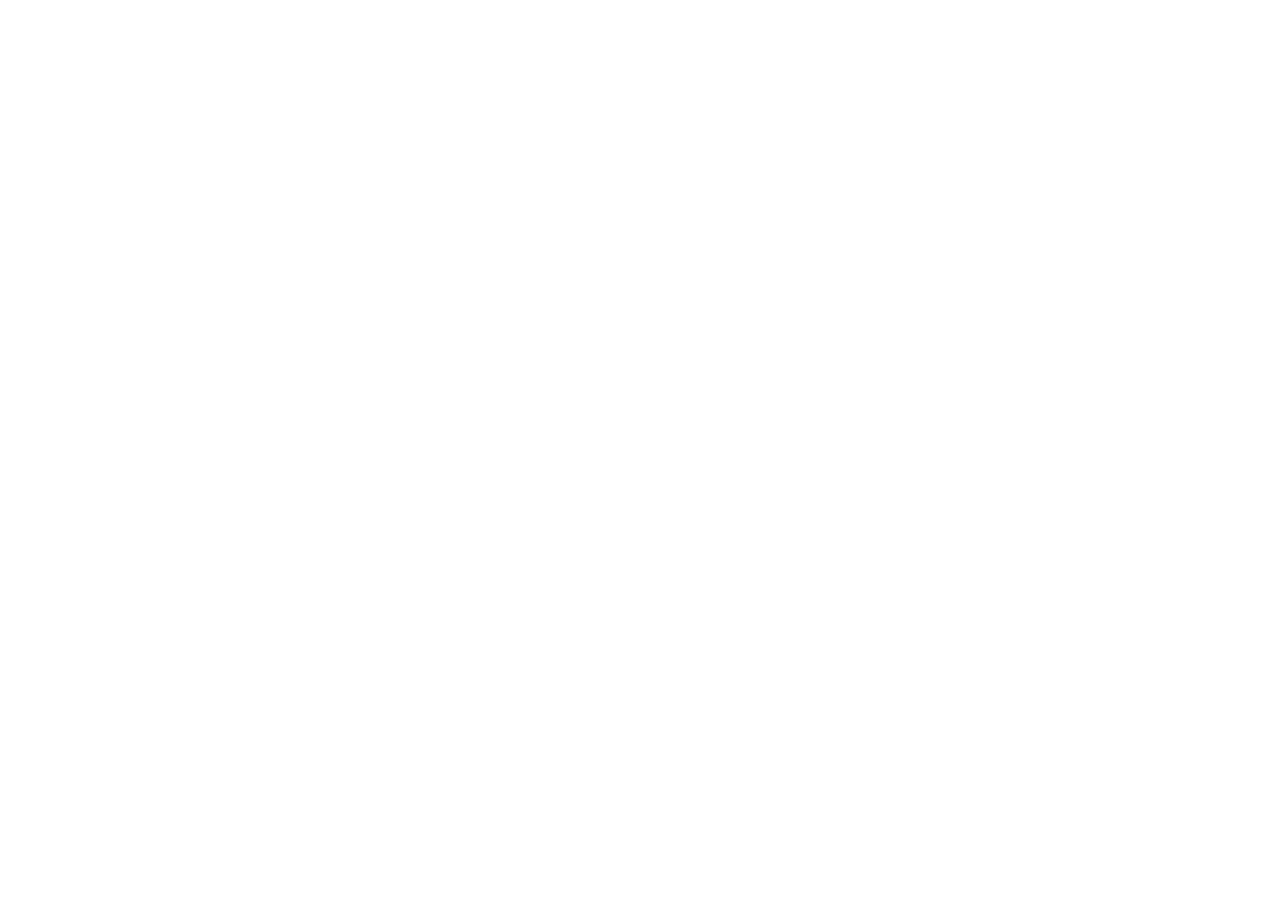
==== index.html @ a7c98e4f "Wreck-It Ralph page initiated" ====
<!DOCTYPE html>
<html lang="en">
  <head>
    <meta charset="UTF-8" />
    <meta name="viewport" content="width=device-width, initial-scale=1.0" />
    <title>Wreck_It Ralph</title>
  </head>
  <body></body>
</html>
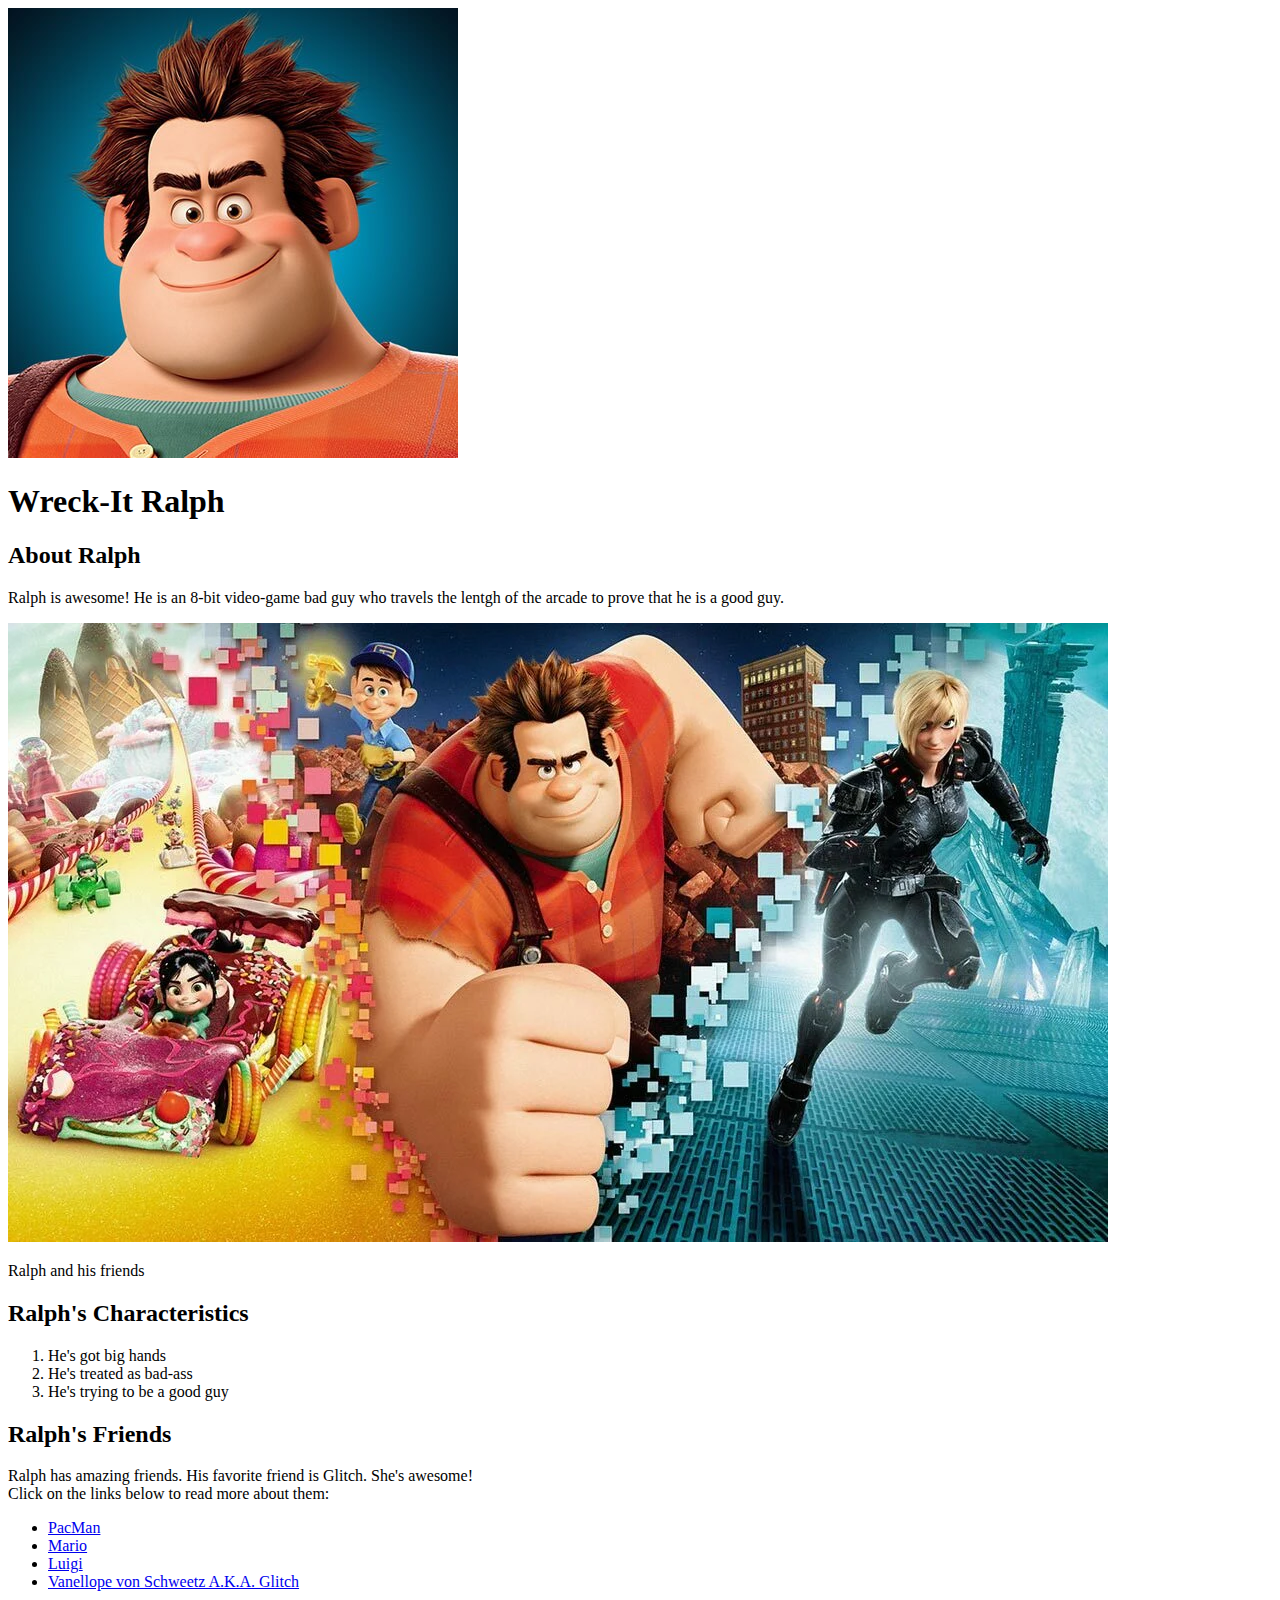
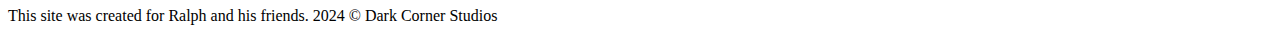
==== commit da9f6fb6: "Added Ralph's index.html file and added some images" ====
--- a/index.html
+++ b/index.html
@@ -3,7 +3,64 @@
   <head>
     <meta charset="UTF-8" />
     <meta name="viewport" content="width=device-width, initial-scale=1.0" />
-    <title>Wreck_It Ralph</title>
+    <title>Wreck-It Ralph</title>
+    <link rel="icon" href="img/Ralph.jpeg" />
   </head>
-  <body></body>
+  <body>
+    <!--Header element-->
+    <header>
+      <img src="img/Ralph.jpeg" alt="Ralph Avatar" />
+      <h1>Wreck-It Ralph</h1>
+    </header>
+
+    <!-- Main Element -->
+    <main>
+      <h2>About Ralph</h2>
+      <p>
+        Ralph is awesome! He is an 8-bit video-game bad guy who travels the
+        lentgh of the arcade to prove that he is a good guy.
+      </p>
+      <img src="img/Ralph-Banner.jpg" alt="Ralph with friends" />
+      <p>Ralph and his friends</p>
+      <!-- Characteristics -->
+      <h2>Ralph's Characteristics</h2>
+      <ol>
+        <li>He's got big hands</li>
+        <li>He's treated as bad-ass</li>
+        <li>He's trying to be a good guy</li>
+      </ol>
+      <!-- Friends -->
+      <h2>Ralph's Friends</h2>
+      <p>
+        Ralph has amazing friends. His favorite friend is Glitch. She's
+        awesome!<br />Click on the links below to read more about them:
+      </p>
+      <ul>
+        <li><a href="https://www.pacman.com/en/" target="_blank">PacMan</a></li>
+        <li>
+          <a href="https://mario.nintendo.com/about/" target="_blank">Mario</a>
+        </li>
+        <li>
+          <a href="https://mario.nintendo.com/characters/" target="_blank"
+            >Luigi</a
+          >
+        </li>
+        <li>
+          <a
+            href="https://disney.fandom.com/wiki/Vanellope_von_Schweetz"
+            target="_blank"
+            >Vanellope von Schweetz A.K.A. Glitch</a
+          >
+        </li>
+      </ul>
+    </main>
+
+    <!-- Footer element -->
+    <footer>
+      <p>
+        This site was created for Ralph and his friends. 2024 &copy; Dark Corner
+        Studios
+      </p>
+    </footer>
+  </body>
 </html>
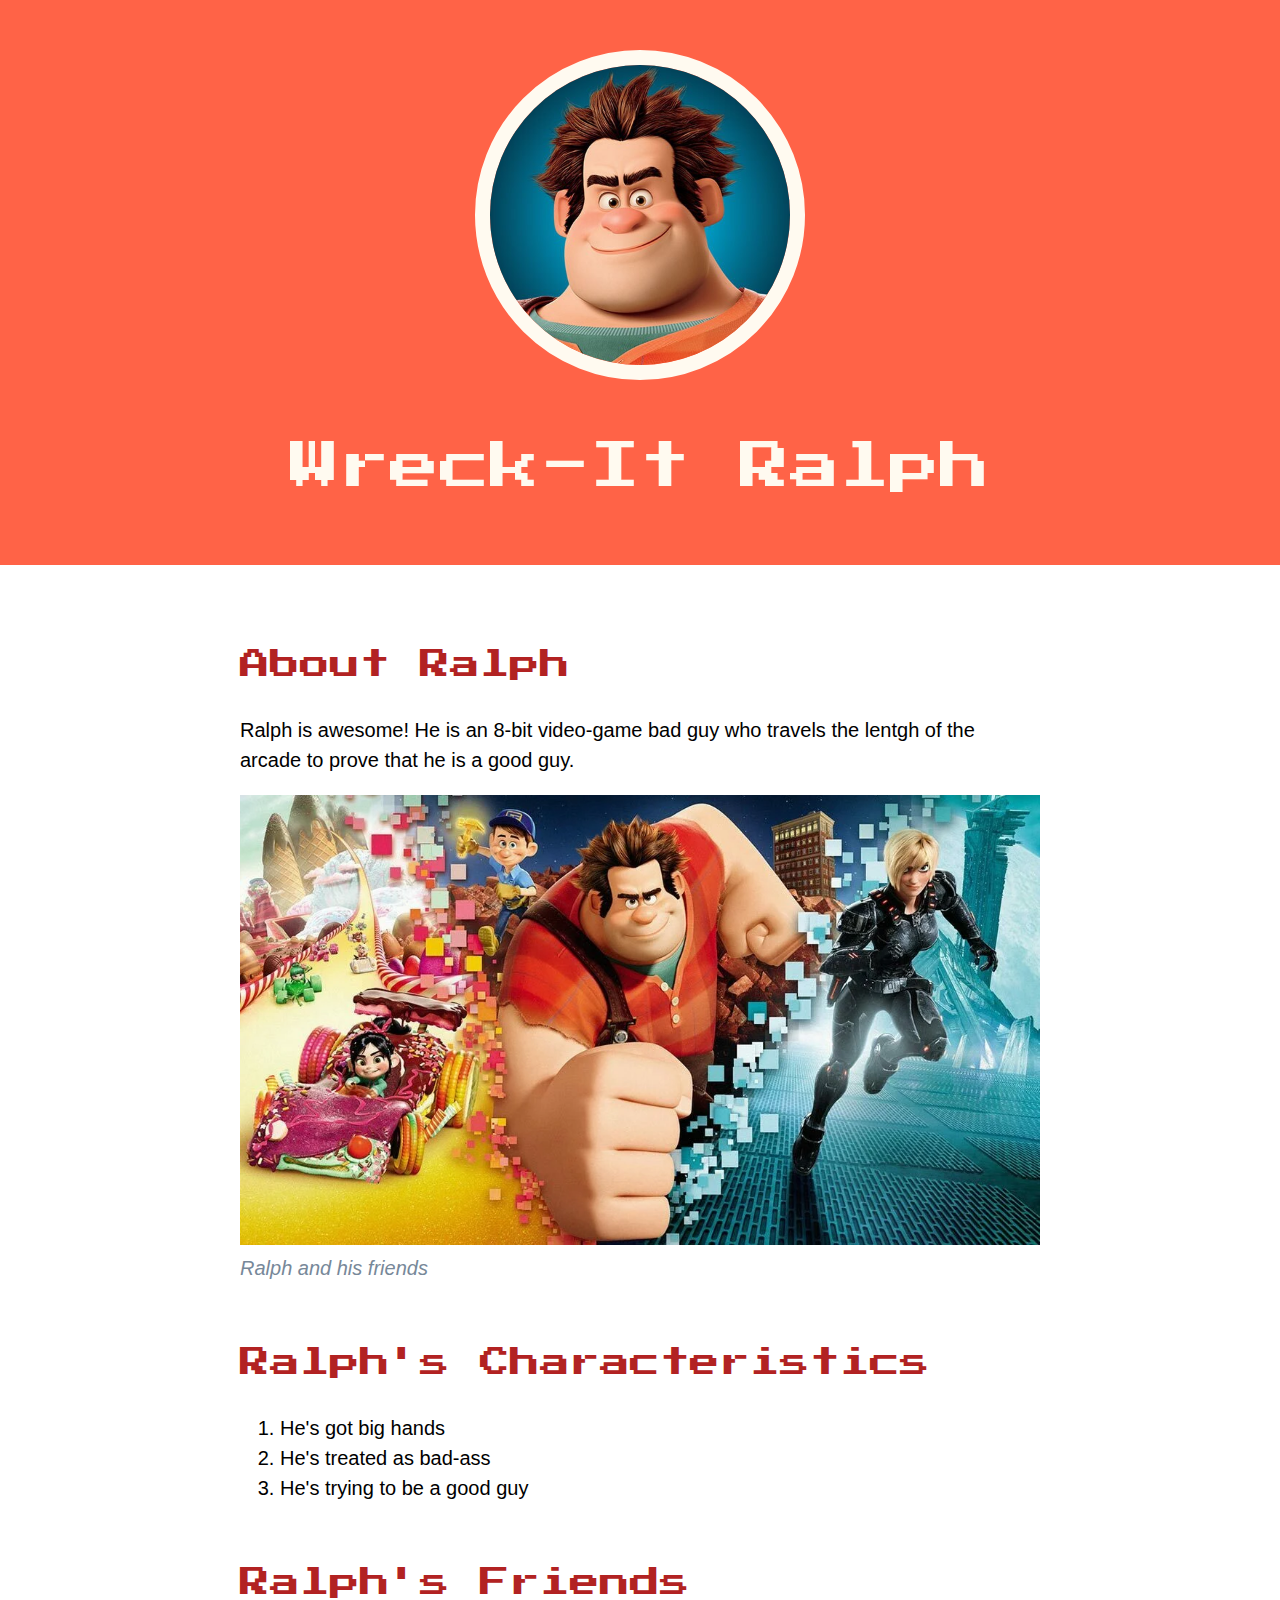
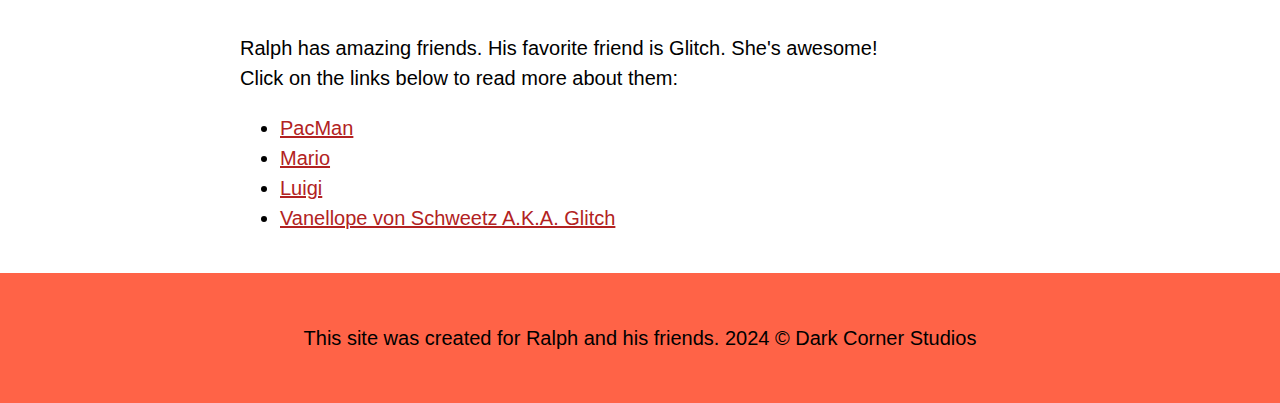
==== commit f0cc1ec6: "Wrote some  CSS code for our character's website (and changed some HTML)" ====
--- a/index.html
+++ b/index.html
@@ -5,6 +5,11 @@
     <meta name="viewport" content="width=device-width, initial-scale=1.0" />
     <title>Wreck-It Ralph</title>
     <link rel="icon" href="img/Ralph.jpeg" />
+    <link
+      href="https://fonts.googleapis.com/css2?family=Press+Start+2P&display=swap"
+      rel="stylesheet"
+    />
+    <link rel="stylesheet" href="css/Ralph.css" />
   </head>
   <body>
     <!--Header element-->
@@ -21,7 +26,7 @@
         lentgh of the arcade to prove that he is a good guy.
       </p>
       <img src="img/Ralph-Banner.jpg" alt="Ralph with friends" />
-      <p>Ralph and his friends</p>
+      <p class="caption">Ralph and his friends</p>
       <!-- Characteristics -->
       <h2>Ralph's Characteristics</h2>
       <ol>
--- a/css/Ralph.css
+++ b/css/Ralph.css
@@ -0,0 +1,73 @@
+    body {
+        margin: 0;
+        font-family: Helvetica, Ariel, sans-serif;
+        font-size: 20px;
+        line-height: 30px;
+    }
+
+    header {
+        background-color: tomato;
+        text-align: center;
+        padding-top: 50px;
+        padding-bottom: 50px;
+    }
+
+    h2 {
+        font-size: 30px;
+        color: firebrick;
+        padding: 40px 0 10px;
+    }
+
+    a {
+        color: firebrick;
+    }
+
+    a:hover {
+        color: floralwhite;
+        background-color: slateblue;
+    }
+
+    h1, h2 {
+        font-family: "Press Start 2P", serif;
+        font-weight: 400;
+        font-style: normal;
+    }
+
+    header h1 {
+        color: floralwhite;
+        font-size: 50px;
+        padding-top: 30px;
+        
+    }
+
+    header img {
+        border-radius: 170px;
+        width: 300px;
+        border: 15px solid floralwhite;
+    }
+
+    p.caption {
+        color: lightslategrey;
+        font-style: italic;
+        margin-top: 0;
+    }
+
+    main {
+        max-width: 800px;
+        margin: 0 auto;
+        padding: 20px;
+    }
+
+    main img {
+        max-width: 100%;
+    }
+
+    footer {
+        background-color: tomato;
+        text-align: center;
+        padding: 50px;
+    }
+
+    footer p {
+        margin: 0;
+    }